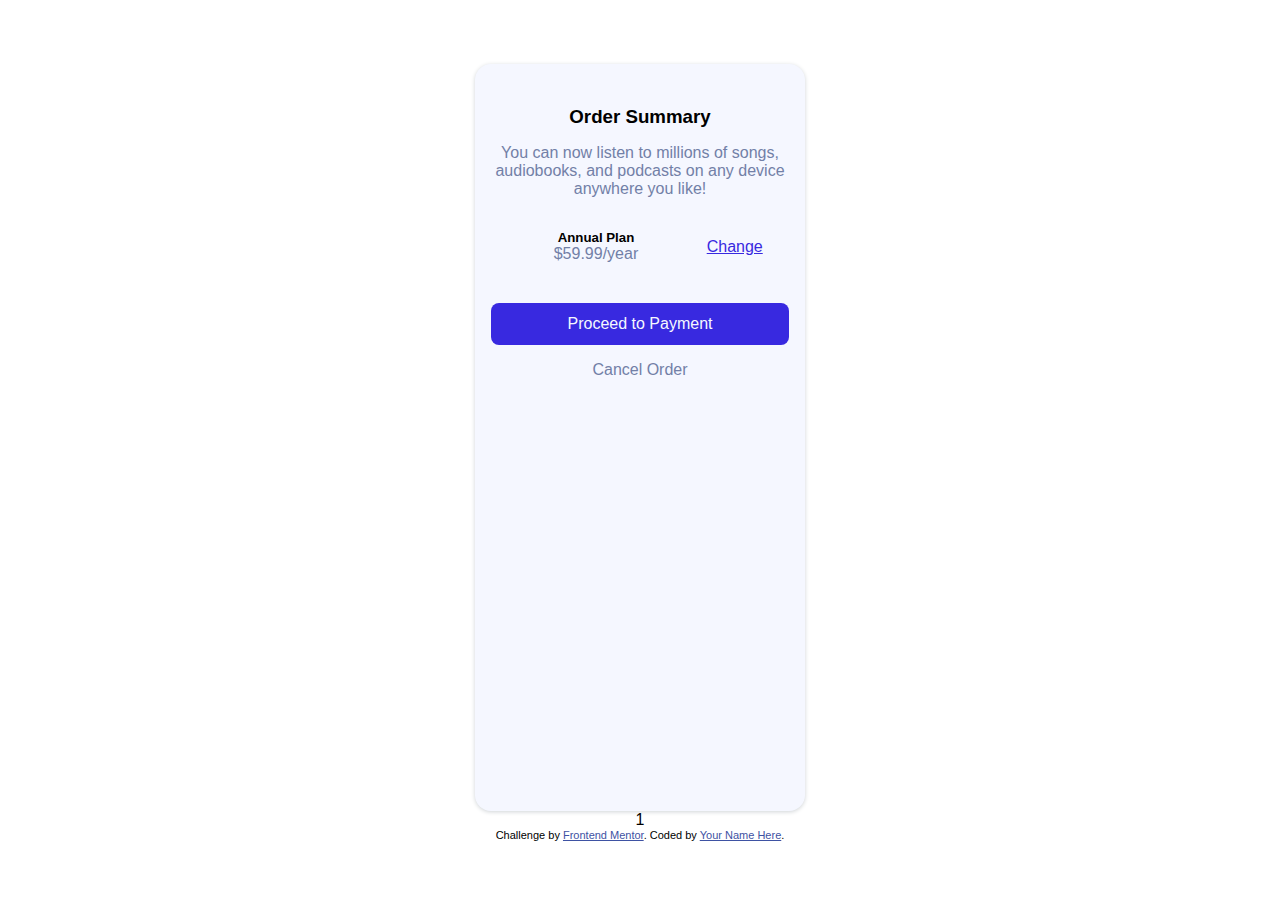
==== 3-order-summary-component-main/index.html @ 81a7170e "3" ====
<!DOCTYPE html>
<html lang="en">
  <head>
    <meta charset="UTF-8" />
    <meta name="viewport" content="width=device-width, initial-scale=1.0" />
    <!-- displays site properly based on user's device -->

    <link
      rel="icon"
      type="image/png"
      sizes="32x32"
      href="./images/favicon-32x32.png"
    />

    <title>Frontend Mentor | Order summary card</title>

    <link rel="stylesheet" href="style.css">

    <!-- Feel free to remove these styles or customise in your own stylesheet 👍 -->
    <style>
      .attribution {
        font-size: 11px;
        text-align: center;
      }
      .attribution a {
        color: hsl(228, 45%, 44%);
      }
    </style>
  </head>

  <body>
    <main class="card">
      <img class="hero-img" src="/images/illustration-hero.svg" alt="" />

      <div class="card-content">
        <h3>Order Summary</h3>
        <p>
          You can now listen to millions of songs, audiobooks, and podcasts on
          any device anywhere you like!
        </p>
      </div>

      <div class="card-details">
        <img src="/images/icon-music.svg" alt="" />
        <div class="pricing">
          <h5>Annual Plan</h5>
          <p>$59.99/year</p>
        </div>
        <a href="#">Change</a>
      </div>

      <a class="payment-btn" href="#">Proceed to Payment</a>

      <a class="cancle-btn" href="#">Cancel Order</a>
    </main>
1
    <footer>
      <div class="attribution">
        Challenge by
        <a href="https://www.frontendmentor.io?ref=challenge" target="_blank"
          >Frontend Mentor</a
        >. Coded by <a href="#">Your Name Here</a>.
      </div>
    </footer>
  </body>
</html>
---- 3-order-summary-component-main/style.css ----
:root{
--Pale-blue: hsl(225, 100%, 94%);
--Bright-blue: hsl(245, 75%, 52%);
--Very-pale-blue: hsl(225, 100%, 98%);
--Desaturated-blue: hsl(224, 23%, 55%);
--Dark-blue: hsl(223, 47%, 23%);

font-size: 16px;
}

*,
*::before,
*::after{
    margin: 0;
    padding: 0;
    box-sizing: border-box;
    font-family: sans-serif;
}

body{
    display: grid;
    place-items: center;
    background: url(/images/pattern-background-desktop.svg);
    background-repeat: no-repeat;
    position: relative;
}
body::before{
    content: "";
    background-color: var(--Pale-blue);
    position: absolute;
}

.card{
    background: var(--Very-pale-blue);
    width: 330px;
    height: 83vh;
    border-radius: 1rem;
    margin-top: 4rem;
    box-shadow: 0px 1px 4px 0px rgb(208, 212, 215);
    text-align: center;
}
.hero-img{
    width: 330px;
    border-top-left-radius: 1rem;
    border-top-right-radius: 1rem;
}

.card-content{
    margin-top: 1.5rem;
}
.card-content p{
    color: var(--Desaturated-blue);
    margin-top: 1rem;
    /* font-weight: 400; */
}

.card-details{
    display: flex;
    justify-content: space-around;
    margin: 2rem 1.5rem;
}
.pricing{
    margin-bottom: .5rem;
}
.pricing p{
    color: var(--Desaturated-blue);
}
.card-details a{
    color: var(--Bright-blue);
    margin-top: .5rem;
    margin-left: 2rem;
}
.card-details a:hover{
    cursor: pointer;
    text-decoration: none;
}

.payment-btn{
    display: block;
    text-decoration: none;
    padding: .75rem;
    background-color: var(--Bright-blue);
    color: var(--Very-pale-blue);
    margin-left: 1rem;
    margin-right: 1rem;
    border-radius: .5rem;
    /* box-shadow: 0px 1px 4px 5px rgb(208, 212, 215); */
}
.payment-btn:hover{
    cursor: pointer;
    background: rgb(105, 115, 182);
}

.cancle-btn{
    display: block;
    margin: 1rem;
    text-decoration: none;
    color: var(--Desaturated-blue);
}
.cancle-btn:hover{
    cursor: pointer;
    color: black;
}
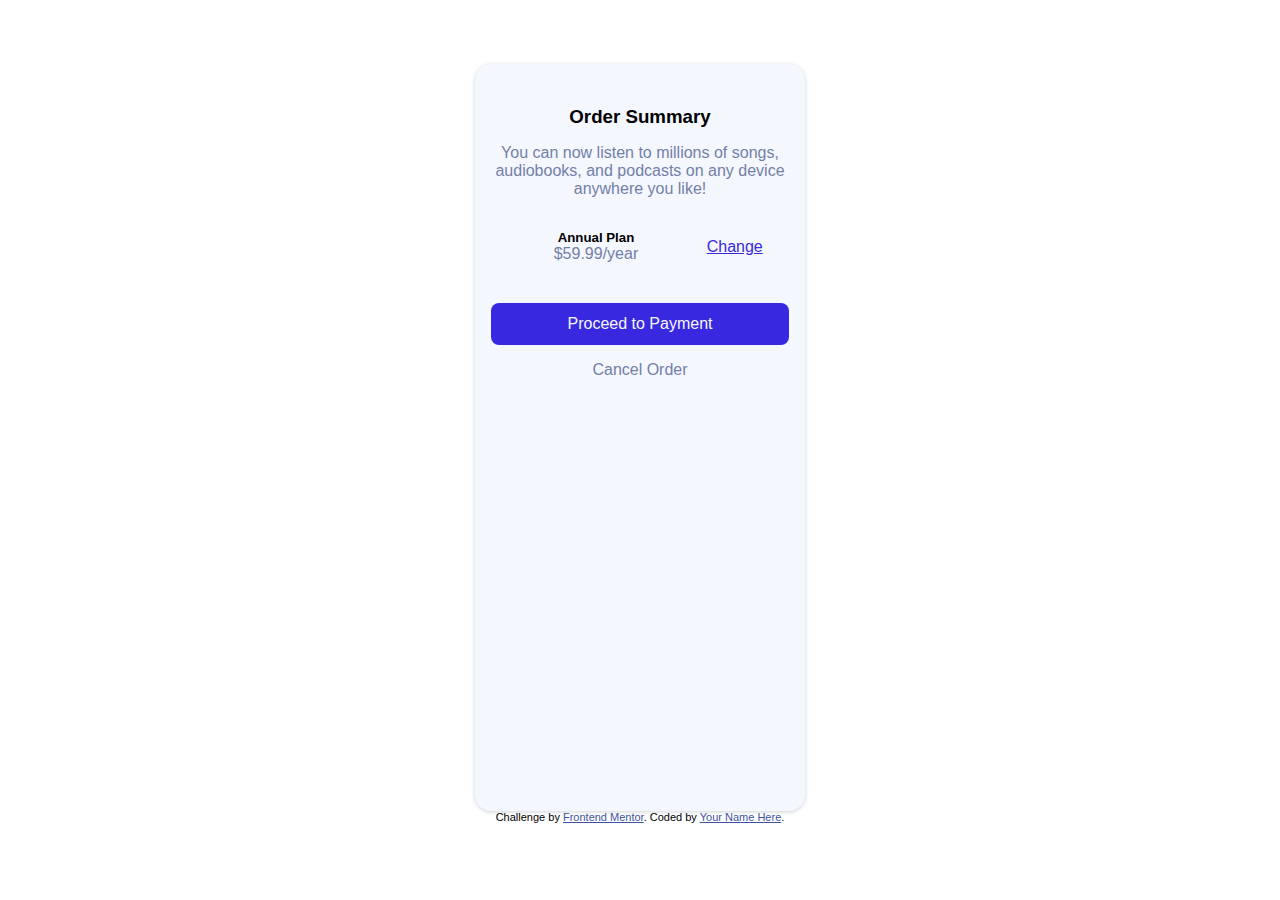
==== commit 068fe7a2: "Update index.html" ====
--- a/3-order-summary-component-main/index.html
+++ b/3-order-summary-component-main/index.html
@@ -53,7 +53,7 @@
 
       <a class="cancle-btn" href="#">Cancel Order</a>
     </main>
-1
+    
     <footer>
       <div class="attribution">
         Challenge by
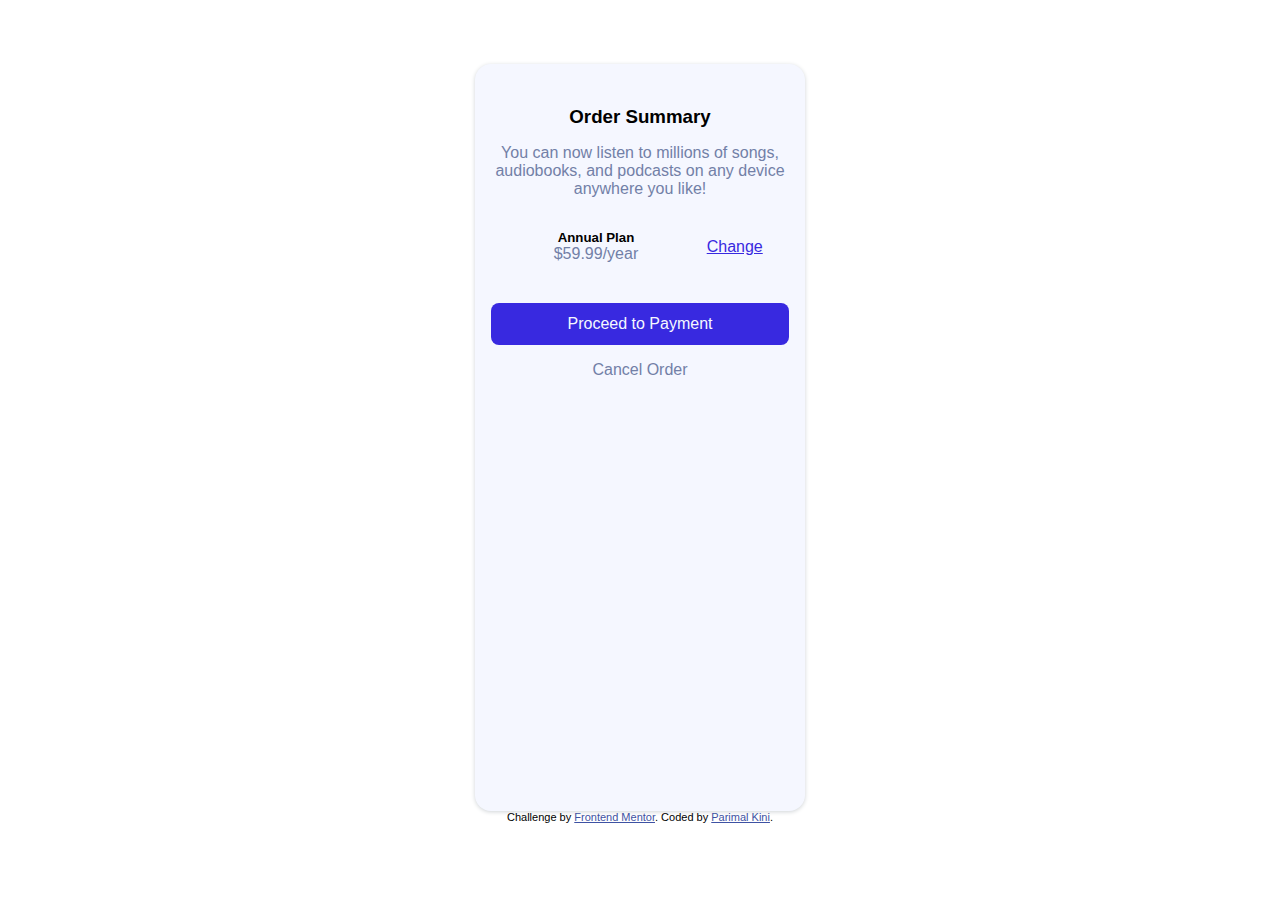
==== commit 407abe73: "3" ====
--- a/3-order-summary-component-main/index.html
+++ b/3-order-summary-component-main/index.html
@@ -53,13 +53,12 @@
 
       <a class="cancle-btn" href="#">Cancel Order</a>
     </main>
-    
     <footer>
       <div class="attribution">
         Challenge by
         <a href="https://www.frontendmentor.io?ref=challenge" target="_blank"
           >Frontend Mentor</a
-        >. Coded by <a href="#">Your Name Here</a>.
+        >. Coded by <a href="https://github.com/parimal-kini">Parimal Kini</a>.
       </div>
     </footer>
   </body>
